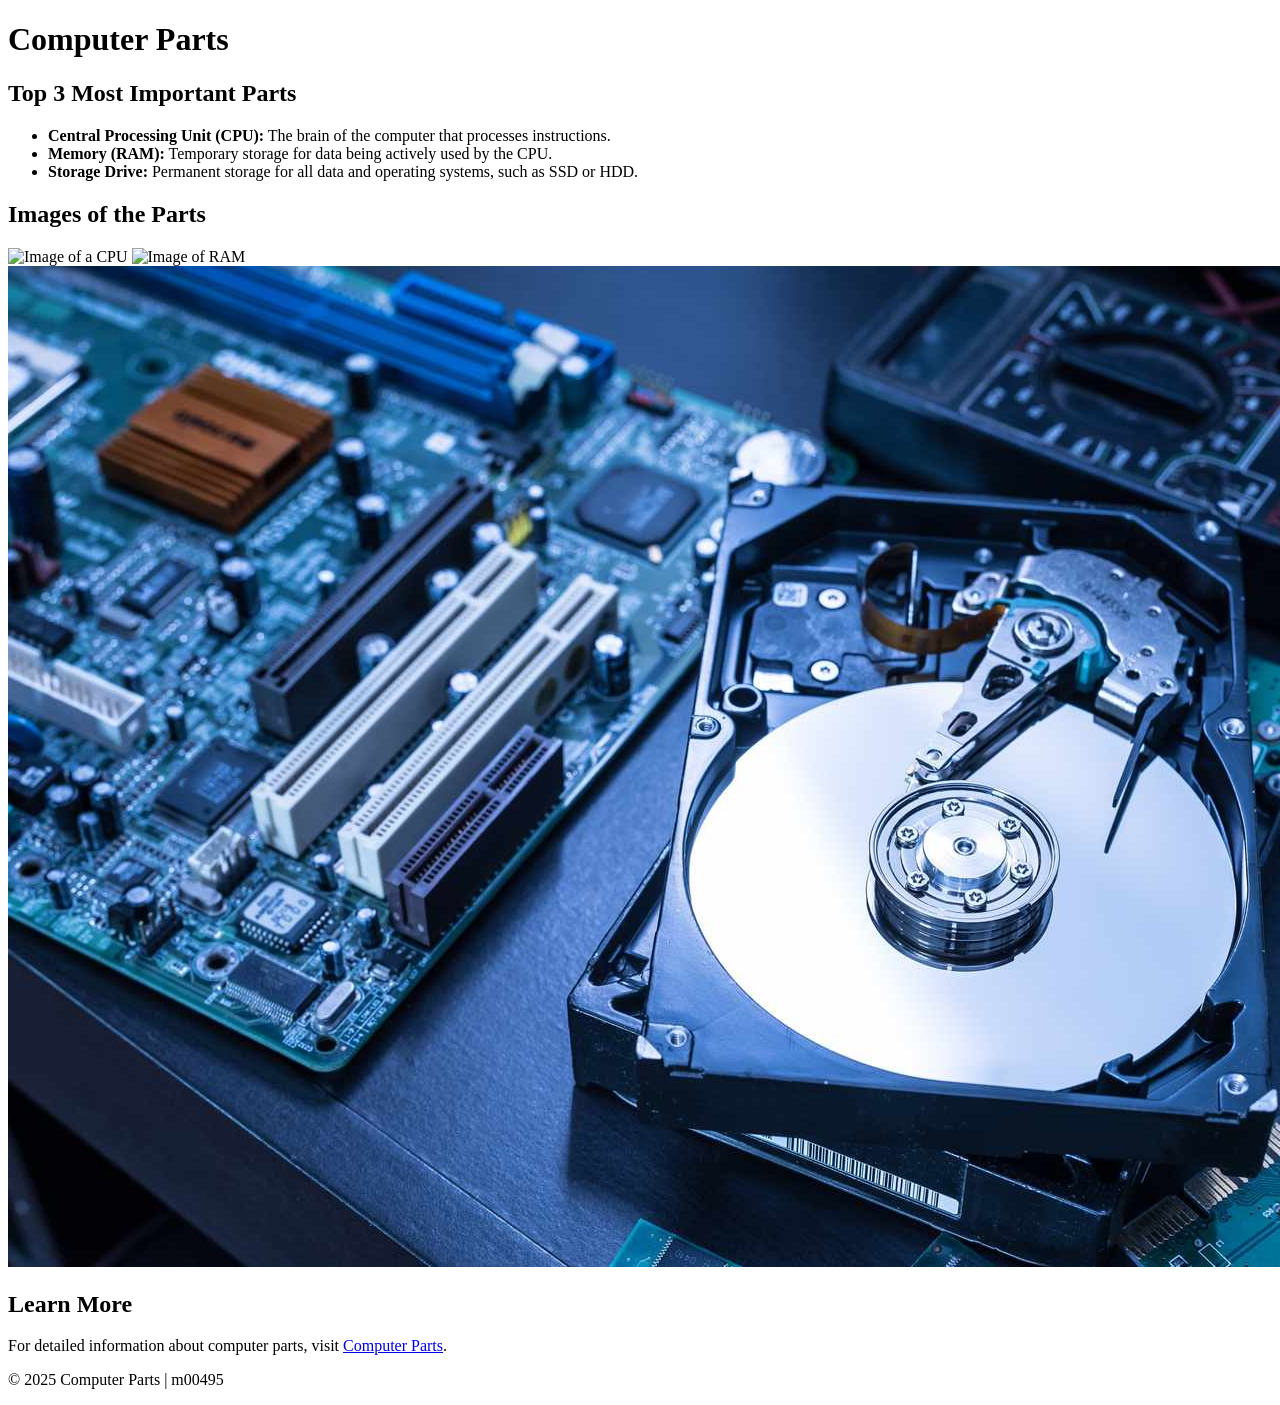
==== cp.html @ b964657f "Update cp.html" ====
<!DOCTYPE html>
<html lang="en">
<head>
    <meta charset="UTF-8">
    <meta name="viewport" content="width=device-width, initial-scale=1.0">
    <title>Computer Parts</title>
    <link rel="stylesheet" href="style.css">
</head>
<body>
    <!-- Header Section -->
    <header role="banner">
        <h1>Computer Parts</h1>
    </header>

    <!-- Main Content -->
    <main role="main">
        <section>
            <h2>Top 3 Most Important Parts</h2>
            <ul>
                <li><strong>Central Processing Unit (CPU):</strong> The brain of the computer that processes instructions.</li>
                <li><strong>Memory (RAM):</strong> Temporary storage for data being actively used by the CPU.</li>
                <li><strong>Storage Drive:</strong> Permanent storage for all data and operating systems, such as SSD or HDD.</li>
            </ul>
        </section>

        <section>
            <h2>Images of the Parts</h2>
            <img src="cpu.jpg" alt="Image of a CPU">
            <img src="ram-memory.jpg" alt="Image of RAM">
            <img src="disk-drive.jpg" alt="Image of a Storage Drive">
        </section>

        <section>
            <h2>Learn More</h2>
            <p>
                For detailed information about computer parts, visit 
                <a href="https://en.wikipedia.org/wiki/Computer_hardware" target="_blank">Computer Parts</a>.
            </p>
        </section>
    </main>
    
    <!-- Footer Section -->
    <footer role="contentinfo">
        <p>&copy; 2025 Computer Parts | m00495</p>
    </footer>
</body>
</html>
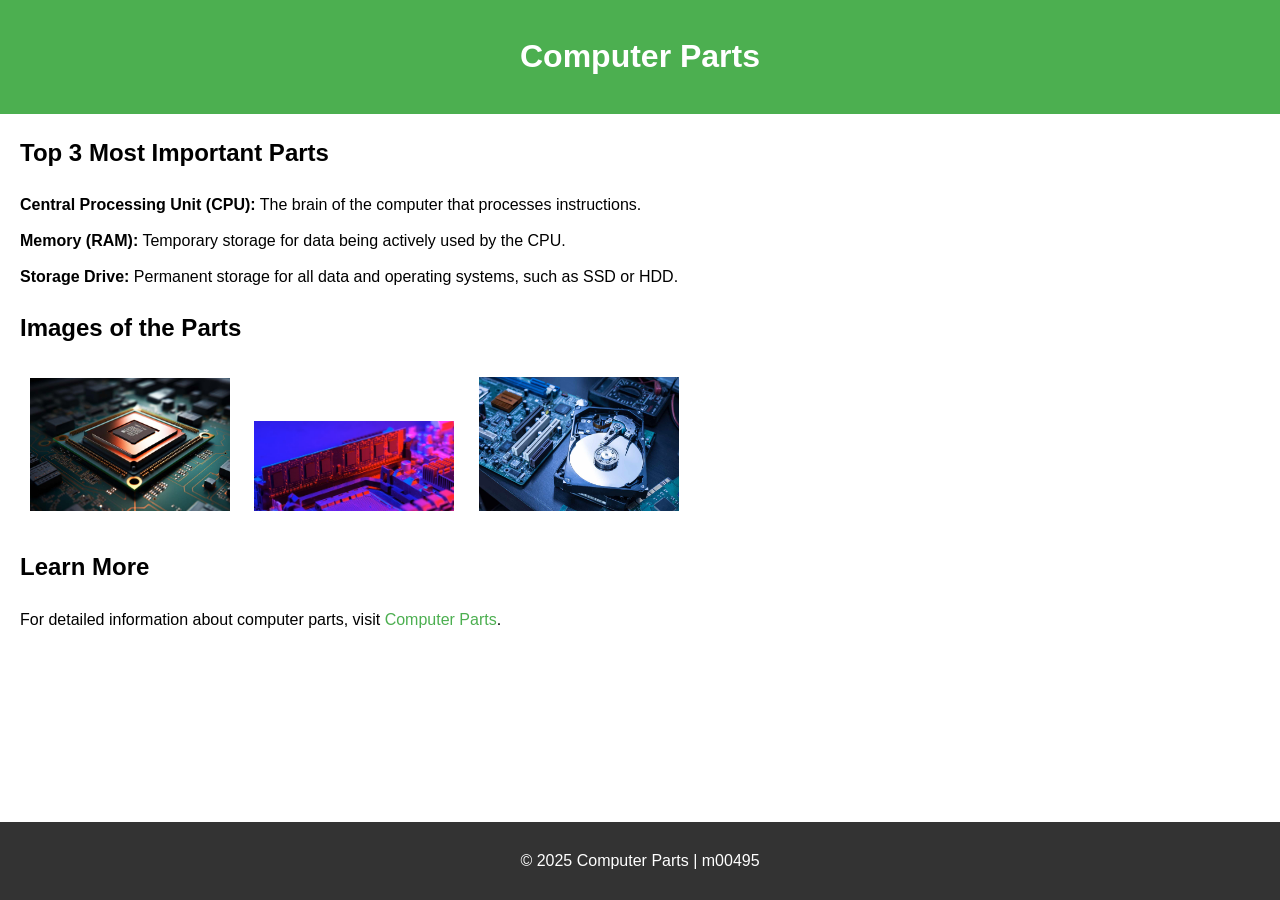
==== commit d0846943: "Update cp.html" ====
--- a/cp.html
+++ b/cp.html
@@ -25,8 +25,8 @@
 
         <section>
             <h2>Images of the Parts</h2>
-            <img src="cpu.jpg" alt="Image of a CPU">
-            <img src="ram-memory.jpg" alt="Image of RAM">
+            <img src="CPU.jpg" alt="Image of a CPU">
+            <img src="RAM Memory.jpg" alt="Image of RAM">
             <img src="disk-drive.jpg" alt="Image of a Storage Drive">
         </section>
 
--- a/style.css
+++ b/style.css
@@ -0,0 +1,55 @@
+body {
+    font-family: Arial, sans-serif;
+    margin: 0;
+    padding: 0;
+    line-height: 1.6;
+}
+
+header {
+    background-color: #4CAF50;
+    color: white;
+    text-align: center;
+    padding: 10px 0;
+}
+
+main {
+    margin: 20px;
+}
+
+section {
+    margin-bottom: 20px;
+}
+
+ul {
+    list-style: none;
+    padding: 0;
+}
+
+li {
+    margin: 10px 0;
+}
+
+img {
+    width: 200px;
+    height: auto;
+    margin: 10px;
+}
+
+footer {
+    background-color: #333;
+    color: white;
+    text-align: center;
+    padding: 10px 0;
+    position: fixed;
+    bottom: 0;
+    width: 100%;
+}
+
+a {
+    color: #4CAF50;
+    text-decoration: none;
+}
+
+a:hover {
+    text-decoration: underline;
+}
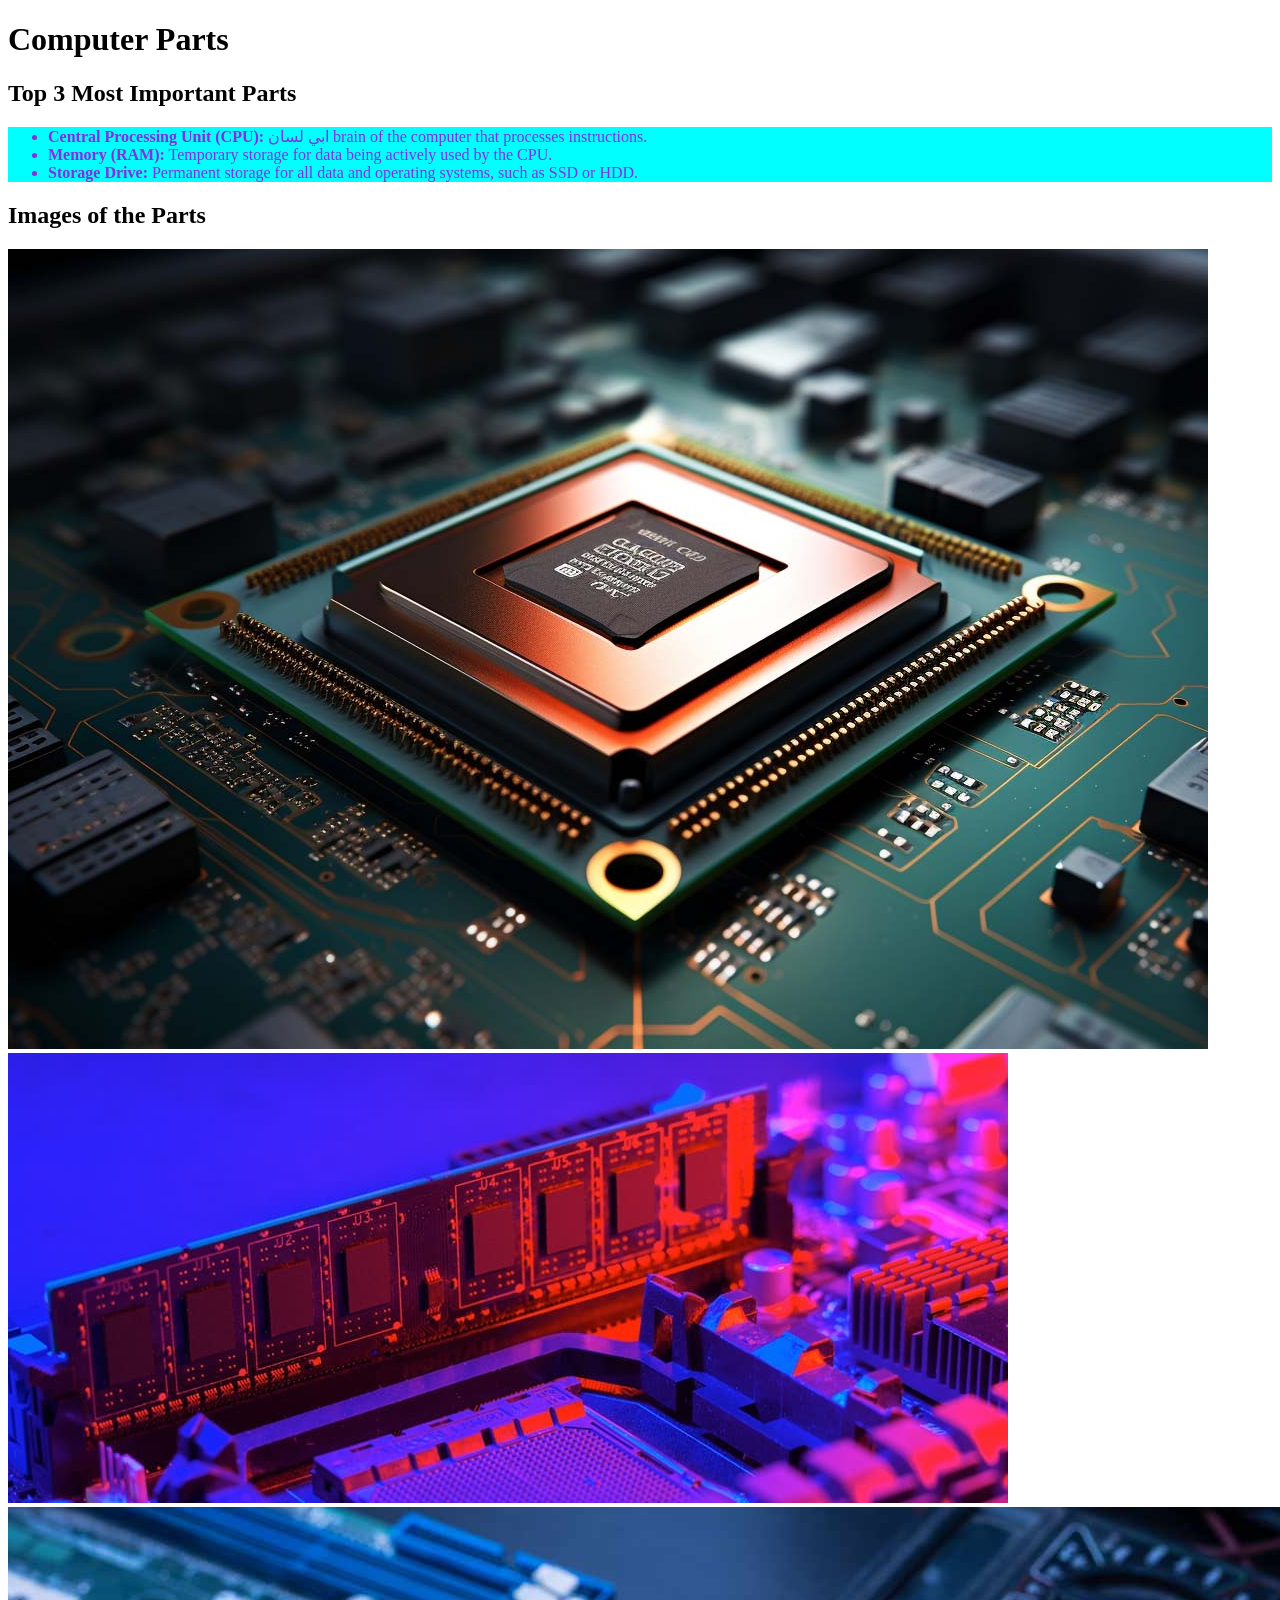
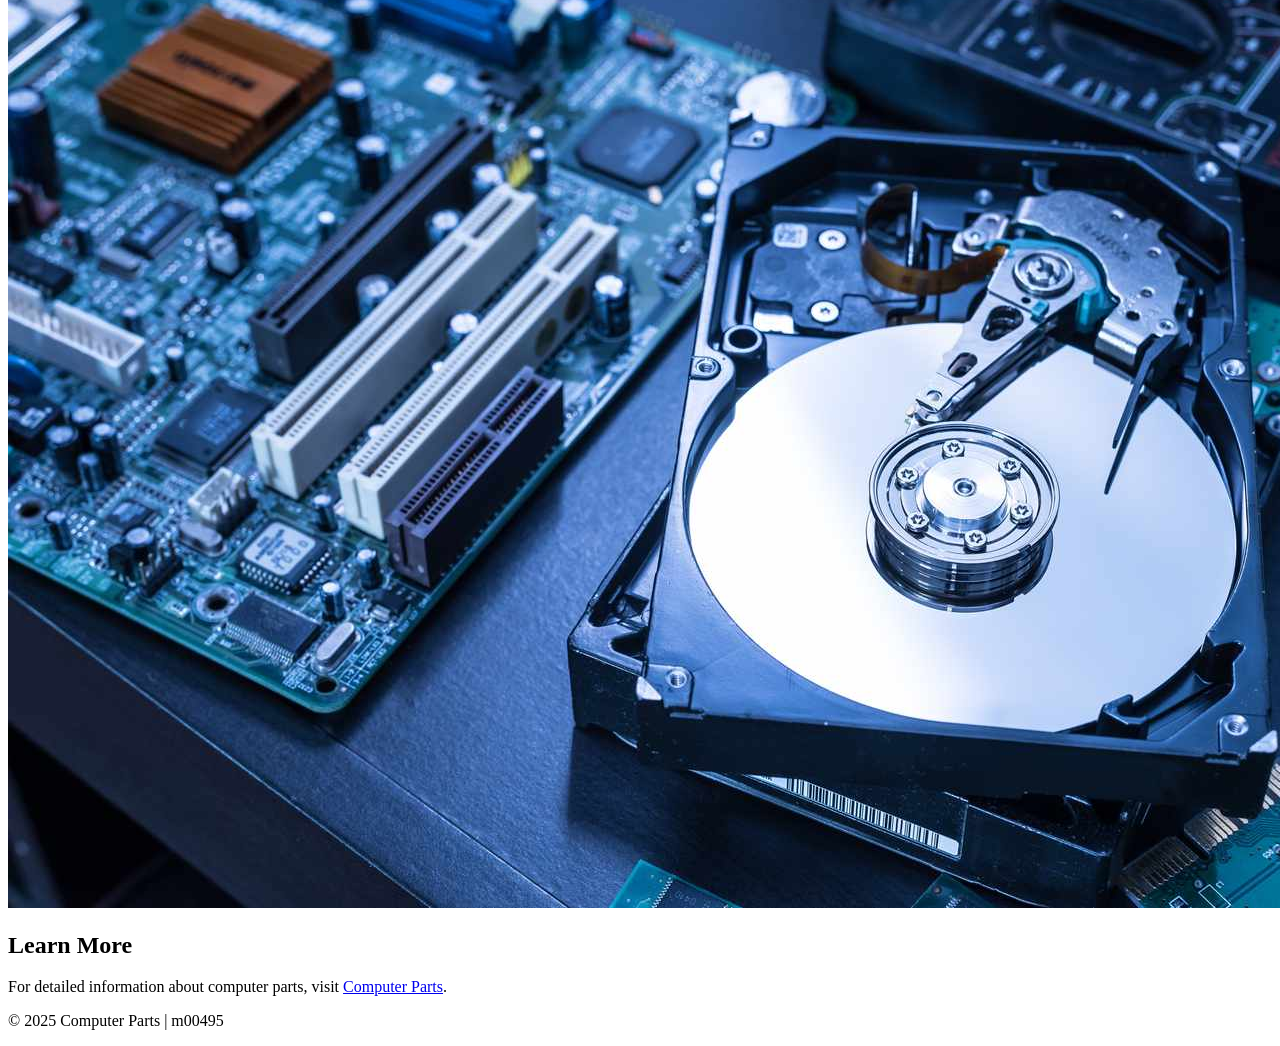
==== commit b27e5459: "n n" ====
--- a/cp.html
+++ b/cp.html
@@ -4,20 +4,27 @@
     <meta charset="UTF-8">
     <meta name="viewport" content="width=device-width, initial-scale=1.0">
     <title>Computer Parts</title>
-    <link rel="stylesheet" href="style.css">
+    <style>
+        ul {
+            color: blueviolet;
+            background-color: aqua;
+            font-family: myfont;
+            src: url("arabic-pixel.ttf");
+            }
+    </style>
 </head>
 <body>
     <!-- Header Section -->
-    <header role="banner">
+    <header>
         <h1>Computer Parts</h1>
     </header>
 
     <!-- Main Content -->
-    <main role="main">
+    <main>
         <section>
             <h2>Top 3 Most Important Parts</h2>
             <ul>
-                <li><strong>Central Processing Unit (CPU):</strong> The brain of the computer that processes instructions.</li>
+                <li><strong>Central Processing Unit (CPU):</strong> ابي لسان brain of the computer that processes instructions.</li>
                 <li><strong>Memory (RAM):</strong> Temporary storage for data being actively used by the CPU.</li>
                 <li><strong>Storage Drive:</strong> Permanent storage for all data and operating systems, such as SSD or HDD.</li>
             </ul>
@@ -40,7 +47,7 @@
     </main>
     
     <!-- Footer Section -->
-    <footer role="contentinfo">
+    <footer>
         <p>&copy; 2025 Computer Parts | m00495</p>
     </footer>
 </body>
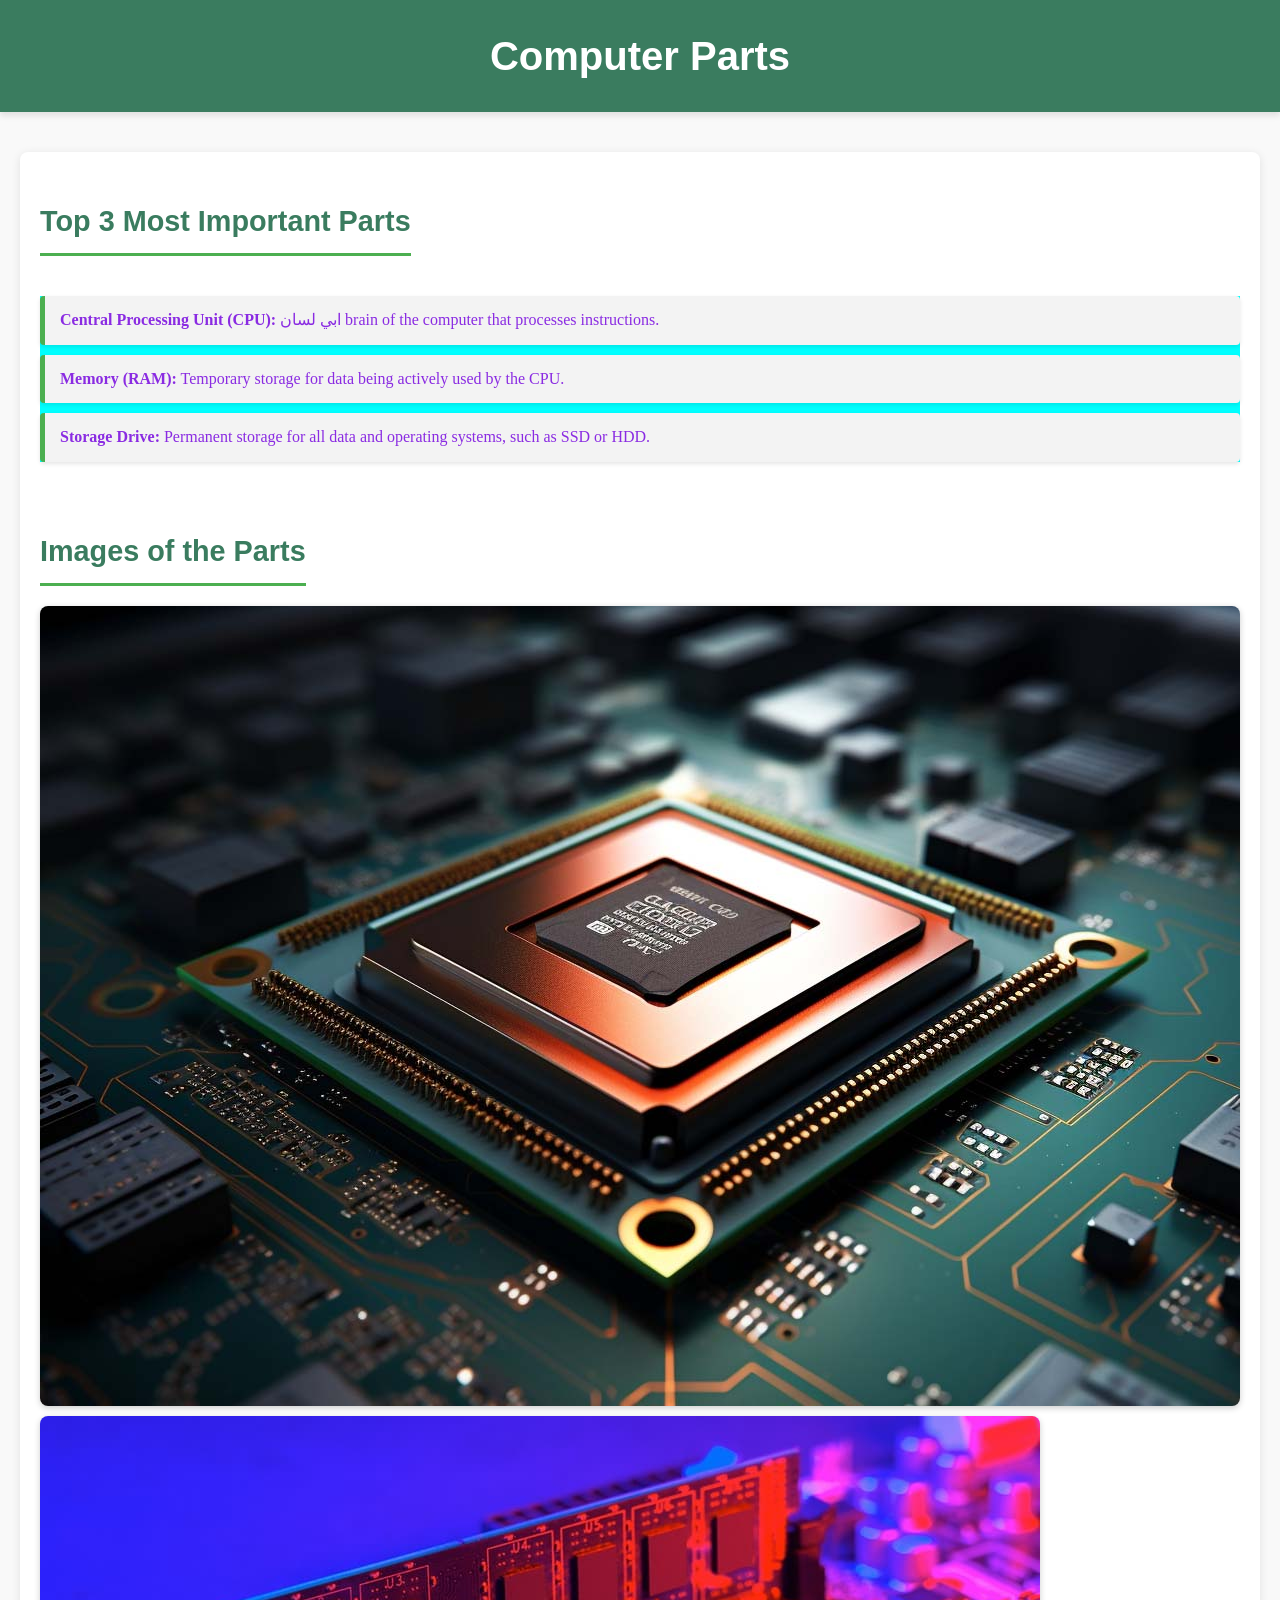
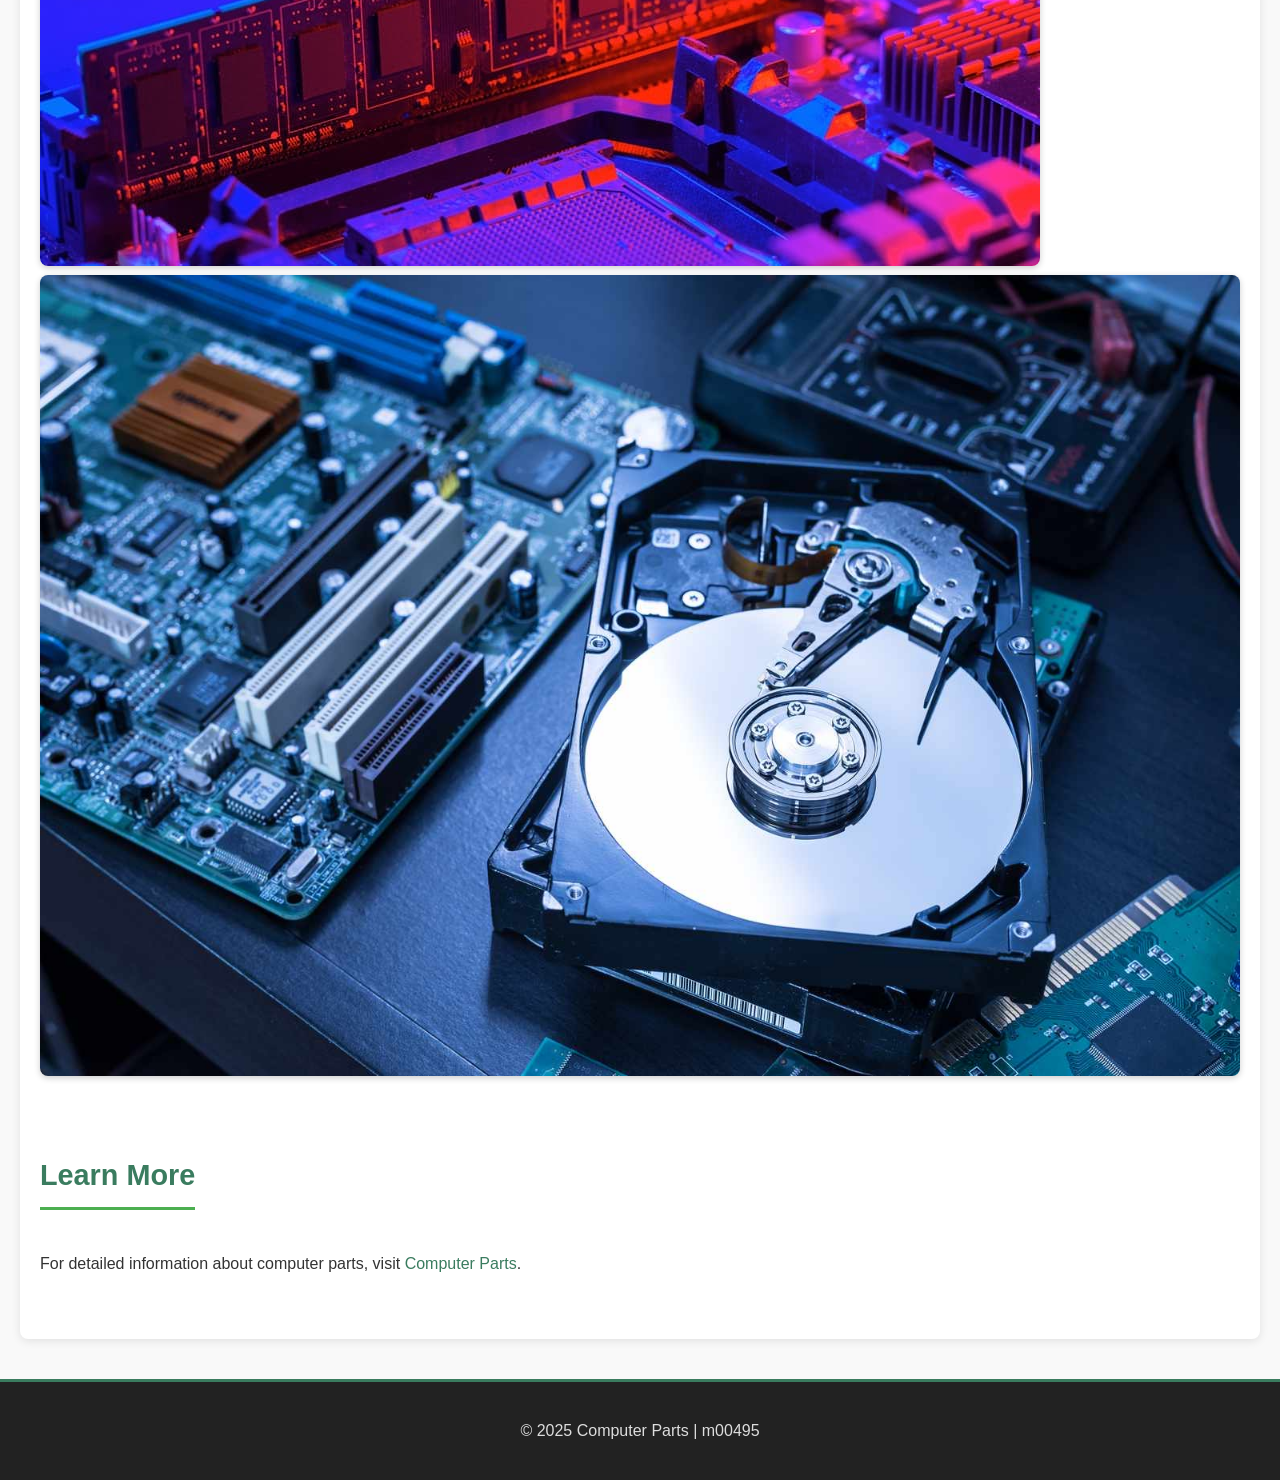
==== commit 5adb750a: "j hj" ====
--- a/cp.html
+++ b/cp.html
@@ -12,15 +12,16 @@
             src: url("arabic-pixel.ttf");
             }
     </style>
+    <link rel="stylesheet" href="style.css">
 </head>
 <body>
     <!-- Header Section -->
-    <header>
+    <header role="banner">
         <h1>Computer Parts</h1>
     </header>
 
     <!-- Main Content -->
-    <main>
+    <main role="main">
         <section>
             <h2>Top 3 Most Important Parts</h2>
             <ul>
@@ -47,7 +48,7 @@
     </main>
     
     <!-- Footer Section -->
-    <footer>
+    <footer role="contentinfo">
         <p>&copy; 2025 Computer Parts | m00495</p>
     </footer>
 </body>
--- a/style.css
+++ b/style.css
@@ -0,0 +1,126 @@
+/* General Reset */
+body {
+    margin: 0;
+    padding: 0;
+    font-family: 'Roboto', Arial, sans-serif;
+    line-height: 1.8;
+    background-color: #f9f9f9;
+    color: #333;
+}
+
+/* Header Styling */
+header {
+    background-color: #3a7c5f;
+    color: #fff;
+    text-align: center;
+    padding: 20px 0;
+    box-shadow: 0 4px 6px rgba(0, 0, 0, 0.1);
+}
+
+header h1 {
+    font-size: 2.5rem;
+    margin: 0;
+}
+
+/* Main Content Styling */
+main {
+    max-width: 1200px;
+    margin: 40px auto;
+    padding: 20px;
+    background: #fff;
+    border-radius: 8px;
+    box-shadow: 0 2px 10px rgba(0, 0, 0, 0.1);
+}
+
+/* Section Styling */
+section {
+    margin-bottom: 40px;
+}
+
+section h2 {
+    font-size: 1.8rem;
+    color: #3a7c5f;
+    border-bottom: 3px solid #4caf50;
+    display: inline-block;
+    margin-bottom: 20px;
+    padding-bottom: 5px;
+}
+
+p {
+    font-size: 1rem;
+    margin: 20px 0;
+}
+
+/* List Styling */
+ul {
+    list-style: none;
+    padding: 0;
+    margin: 20px 0;
+}
+
+li {
+    margin: 10px 0;
+    padding: 10px 15px;
+    background-color: #f3f3f3;
+    border-left: 5px solid #4caf50;
+    border-radius: 4px;
+    box-shadow: 0 2px 4px rgba(0, 0, 0, 0.1);
+    font-size: 1rem;
+}
+
+/* Image Styling */
+figure {
+    margin: 20px 0;
+    text-align: center;
+}
+
+img {
+    max-width: 100%;
+    height: auto;
+    border-radius: 8px;
+    box-shadow: 0 2px 6px rgba(0, 0, 0, 0.2);
+}
+
+figcaption {
+    font-size: 0.9rem;
+    color: #666;
+    margin-top: 10px;
+}
+
+/* Link Styling */
+a {
+    color: #3a7c5f;
+    text-decoration: none;
+    transition: color 0.3s ease;
+}
+
+a:hover {
+    color: #4caf50;
+    text-decoration: underline;
+}
+
+/* Footer Styling */
+footer {
+    background-color: #222;
+    color: #ddd;
+    text-align: center;
+    padding: 15px 0;
+    font-size: 0.9rem;
+    border-top: 3px solid #3a7c5f;
+}
+
+/* Responsive Design */
+@media (max-width: 768px) {
+    header h1 {
+        font-size: 2rem;
+    }
+
+    main {
+        margin: 20px;
+        padding: 15px;
+    }
+
+    section h2 {
+        font-size: 1.5rem;
+    }
+}
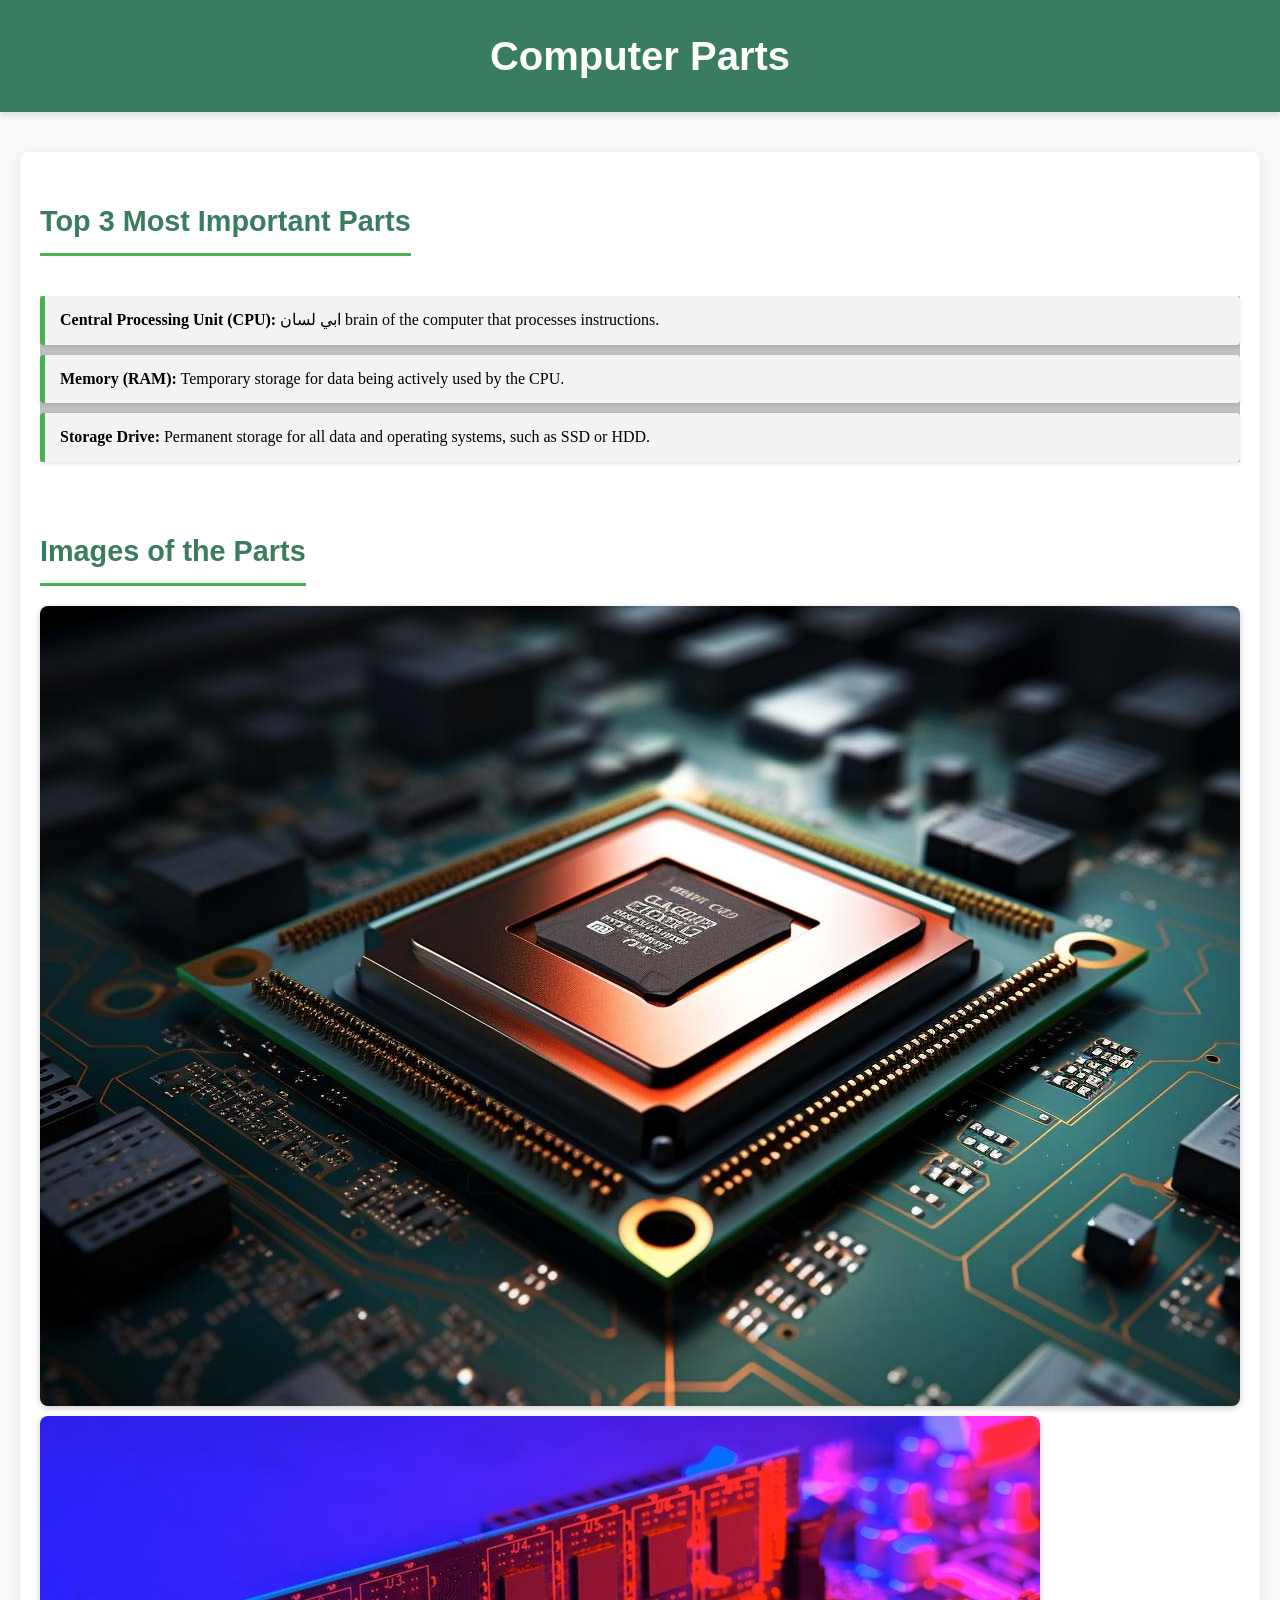
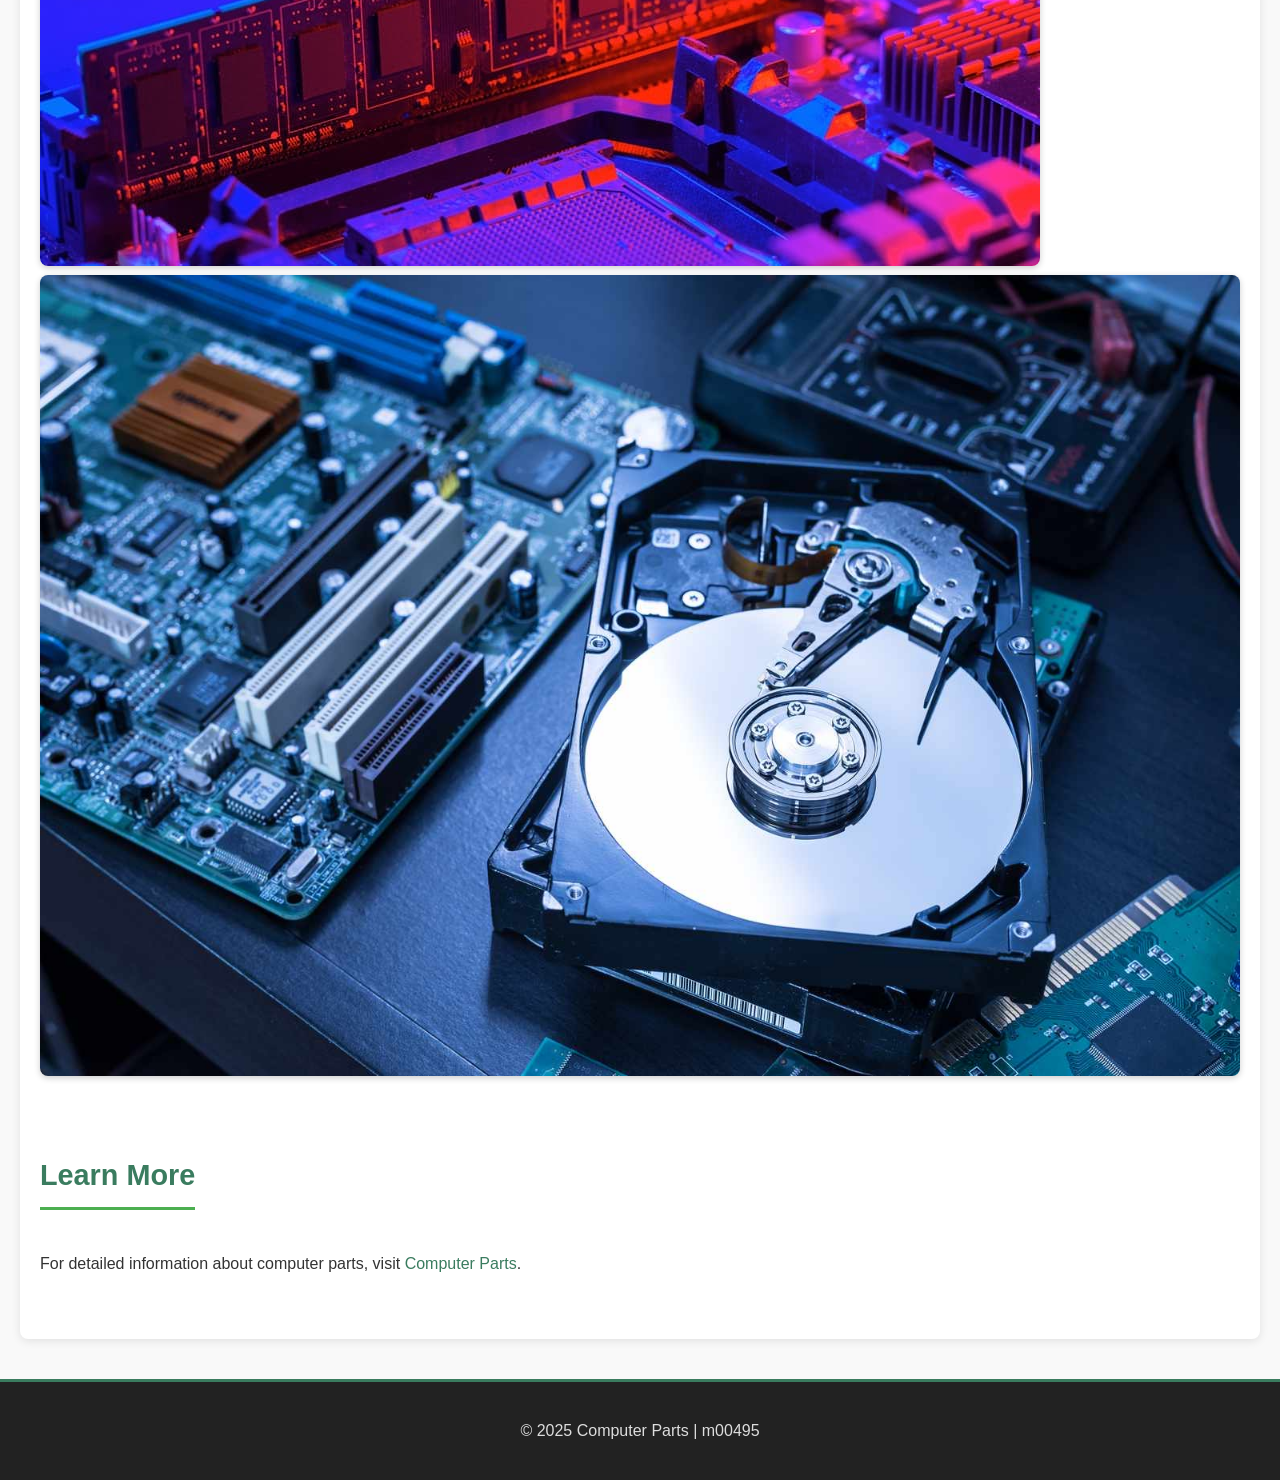
==== commit 09644132: "m m" ====
--- a/cp.html
+++ b/cp.html
@@ -5,9 +5,19 @@
     <meta name="viewport" content="width=device-width, initial-scale=1.0">
     <title>Computer Parts</title>
     <style>
+        #contaner{
+            min-height: 100vh ;
+            margin-bottom: 75px;
+
+        }
+        #contaner:after{
+            content: "";
+            display: block;
+            height: 75px;
+        }
         ul {
-            color: blueviolet;
-            background-color: aqua;
+            color: rgb(0, 0, 0);
+            background-color: rgb(192, 192, 192);
             font-family: myfont;
             src: url("arabic-pixel.ttf");
             }
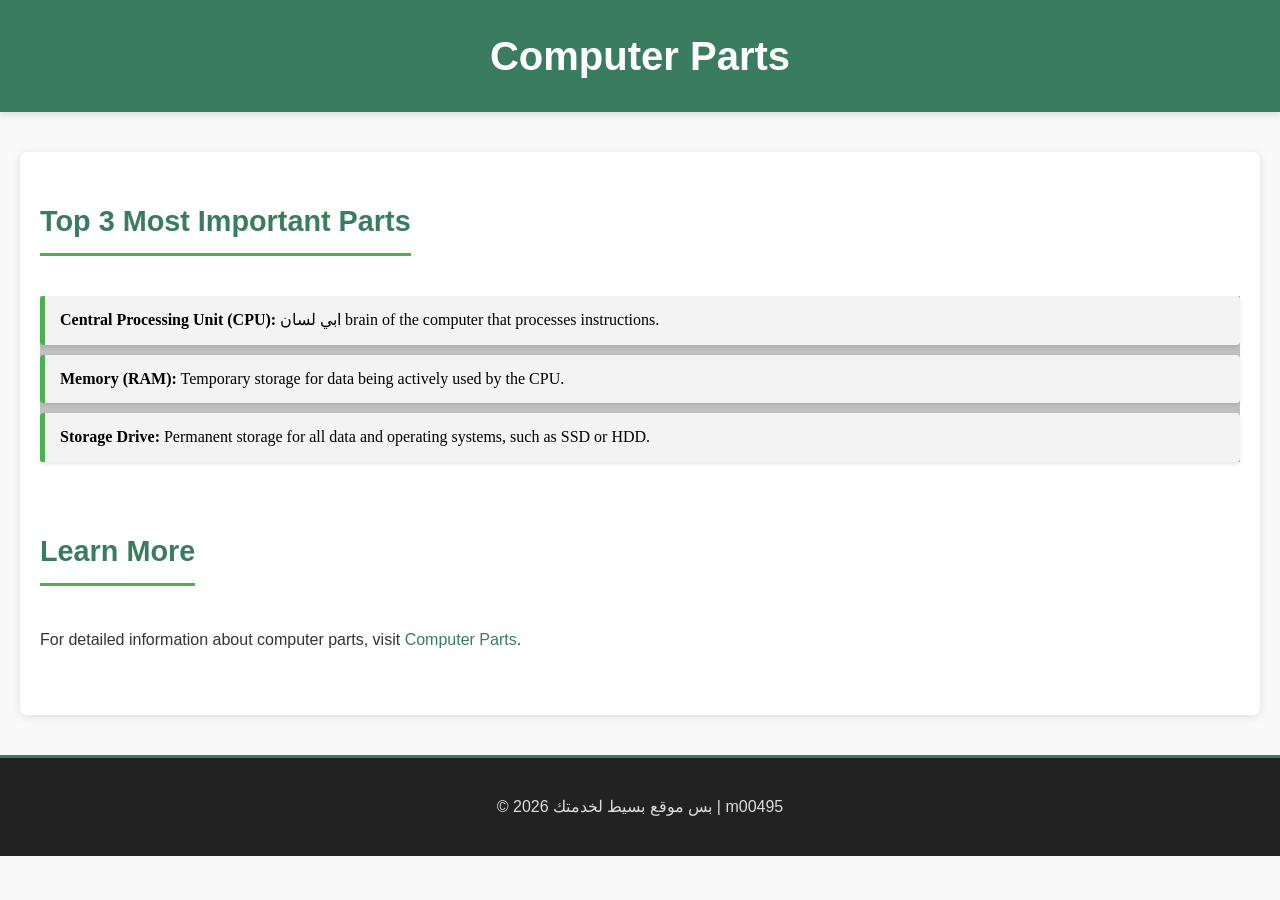
==== commit 0132daec: "Update cp.html" ====
--- a/cp.html
+++ b/cp.html
@@ -41,12 +41,6 @@
             </ul>
         </section>
 
-        <section>
-            <h2>Images of the Parts</h2>
-            <img src="CPU.jpg" alt="Image of a CPU">
-            <img src="RAM Memory.jpg" alt="Image of RAM">
-            <img src="disk-drive.jpg" alt="Image of a Storage Drive">
-        </section>
 
         <section>
             <h2>Learn More</h2>
@@ -59,7 +53,7 @@
     
     <!-- Footer Section -->
     <footer role="contentinfo">
-        <p>&copy; 2025 Computer Parts | m00495</p>
+        <p>&copy; 2026 بس موقع بسيط لخدمتك  | m00495</p>
     </footer>
 </body>
 </html>
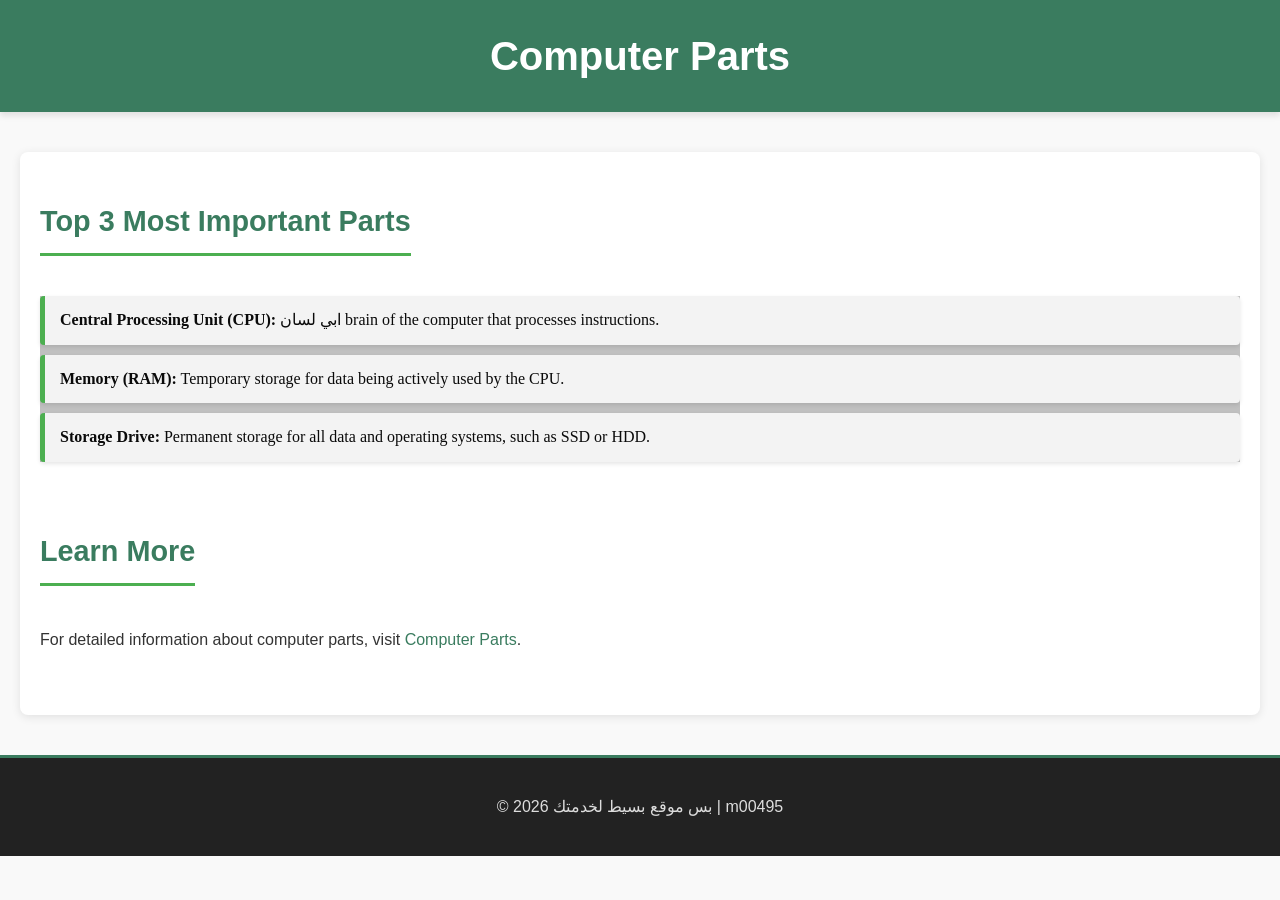
==== commit d049224c: "ا" ====
--- a/cp.html
+++ b/cp.html
@@ -16,7 +16,7 @@
             height: 75px;
         }
         ul {
-            color: rgb(0, 0, 0);
+            color: rgb(10, 10, 10);
             background-color: rgb(192, 192, 192);
             font-family: myfont;
             src: url("arabic-pixel.ttf");
